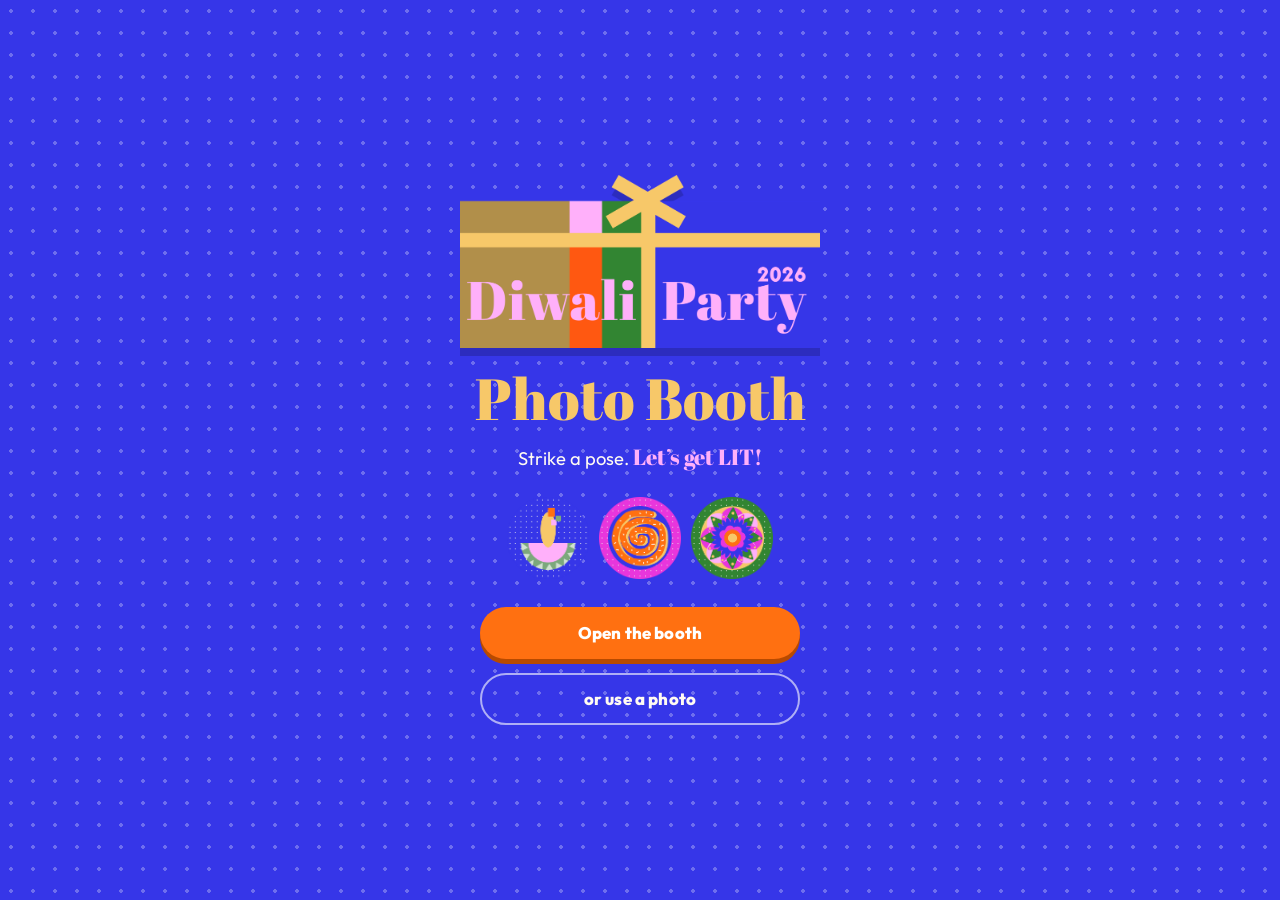
==== index.html @ 6304d8bd "Add Diwali Party virtual photo booth Static web app with live camera, seven brand filters built from" ====
<!doctype html>
<html lang="en">
<head>
  <meta charset="utf-8" />
  <meta name="viewport" content="width=device-width, initial-scale=1, viewport-fit=cover" />
  <title>Diwali Party Photo Booth</title>
  <meta name="description" content="Strike a pose with Diwali Party filters: diyas, sparklers, rangoli, jalebi and samosa. Let's get LIT!" />
  <meta name="theme-color" content="#3636E8" />
  <link rel="icon" type="image/png" href="assets/brand/badge-diya.png" />
  <link rel="preconnect" href="https://fonts.googleapis.com" />
  <link rel="preconnect" href="https://fonts.gstatic.com" crossorigin />
  <link href="https://fonts.googleapis.com/css2?family=Abril+Fatface&family=Outfit:wght@400;600;800&display=swap" rel="stylesheet" />
  <link rel="stylesheet" href="style.css" />
</head>
<body>
  <!-- Welcome -->
  <section id="welcome" class="screen active" aria-labelledby="welcome-title">
    <div class="welcome-inner">
      <img class="wordmark" src="assets/brand/wordmark.png" alt="Diwali Party 2026" />
      <h1 id="welcome-title">Photo Booth</h1>
      <p class="tagline">Strike a pose. <span>Let’s get LIT!</span></p>
      <div class="badge-row" aria-hidden="true">
        <img src="assets/brand/badge-diya-blue.png" alt="" />
        <img src="assets/brand/badge-jalebi.png" alt="" />
        <img src="assets/brand/badge-rangoli-green.png" alt="" />
      </div>
      <button id="start-btn" class="btn btn-primary">Open the booth</button>
      <label class="btn btn-ghost" for="upload-input">or use a photo</label>
      <p id="welcome-error" class="error" role="alert" hidden></p>
    </div>
  </section>

  <!-- Booth -->
  <section id="booth" class="screen" aria-label="Photo booth">
    <header class="booth-header">
      <img src="assets/brand/wordmark.png" alt="Diwali Party 2026" class="mini-wordmark" />
      <div class="mode-toggle" role="radiogroup" aria-label="Capture mode">
        <button role="radio" aria-checked="true" data-mode="single">Photo</button>
        <button role="radio" aria-checked="false" data-mode="strip">Strip ×3</button>
      </div>
      <button id="gallery-btn" class="icon-btn" aria-label="Your photos">
        <span class="count" id="gallery-count">0</span>
      </button>
    </header>

    <div class="stage-wrap">
      <div class="stage">
        <canvas id="stage" width="1080" height="1350" aria-label="Live camera preview with filter"></canvas>
        <div id="countdown" class="countdown" aria-live="assertive"></div>
        <div id="flash" class="flash"></div>
        <div id="strip-progress" class="strip-progress" hidden></div>
      </div>
      <p class="hint" id="hint">Tap a sticker to add it. Drag to move, pinch or scroll to resize, double-tap to remove.</p>
    </div>

    <nav class="filters" id="filters" aria-label="Filters"></nav>

    <div class="controls">
      <button id="stickers-btn" class="side-btn" aria-expanded="false" aria-controls="sticker-tray">
        <img src="assets/brand/samosa.png" alt="" /> <span>Stickers</span>
      </button>
      <button id="shutter" class="shutter" aria-label="Take photo"><span></span></button>
      <button id="flip-btn" class="side-btn" aria-label="Switch camera">
        <svg viewBox="0 0 24 24" width="26" height="26" aria-hidden="true"><path fill="currentColor" d="M20 5h-3.2L15 3H9L7.2 5H4a2 2 0 0 0-2 2v12a2 2 0 0 0 2 2h16a2 2 0 0 0 2-2V7a2 2 0 0 0-2-2Zm-8 13a5 5 0 0 1-4.9-4H5l3-3 3 3H9.1A3 3 0 0 0 12 16a3 3 0 0 0 1.7-.5l1.4 1.4A5 5 0 0 1 12 18Zm4-4-3-3h1.9A3 3 0 0 0 12 10a3 3 0 0 0-1.7.5L8.9 9.1A5 5 0 0 1 16.9 12H19l-3 3Z"/></svg>
        <span>Flip</span>
      </button>
    </div>

    <div id="sticker-tray" class="sticker-tray" hidden>
      <div class="tray-head">
        <strong>Stickers</strong>
        <button id="clear-stickers" class="link-btn">Clear all</button>
      </div>
      <div class="tray-grid" id="tray-grid"></div>
    </div>
  </section>

  <!-- Result -->
  <section id="result" class="screen" aria-label="Your photo">
    <div class="result-inner">
      <h2>Looking LIT! ✨</h2>
      <img id="result-img" alt="Your Diwali Party photo" />
      <div class="result-actions">
        <button id="share-btn" class="btn btn-primary" hidden>Share</button>
        <a id="download-btn" class="btn btn-primary" download="diwali-party.png">Download</a>
        <button id="retake-btn" class="btn btn-ghost">Take another</button>
      </div>
    </div>
  </section>

  <!-- Gallery -->
  <section id="gallery" class="screen" aria-label="Your photos">
    <div class="gallery-inner">
      <header class="gallery-head">
        <h2>Your photos</h2>
        <button id="gallery-close" class="btn btn-ghost small">Back to booth</button>
      </header>
      <p id="gallery-empty" class="muted">No photos yet. Go strike a pose!</p>
      <div id="gallery-grid" class="gallery-grid"></div>
    </div>
  </section>

  <input id="upload-input" type="file" accept="image/*" hidden />
  <video id="video" playsinline muted autoplay hidden></video>
  <script src="app.js"></script>
</body>
</html>
---- style.css ----
:root {
  --marigold: #FF7011;
  --magenta: #E836DC;
  --indigo: #3636E8;
  --leaf: #328532;
  --gold: #F7C869;
  --rose: #FFB0FA;
  --ink: #14124a;
  --paper: #fffaf2;
  --display: "Abril Fatface", Georgia, serif;
  --sans: "Outfit", system-ui, -apple-system, "Segoe UI", sans-serif;
}

* { box-sizing: border-box; }
html, body { height: 100%; }
body {
  margin: 0;
  font-family: var(--sans);
  color: var(--paper);
  background-color: var(--indigo);
  background-image: radial-gradient(rgba(255, 255, 255, .28) 1.6px, transparent 1.8px);
  background-size: 22px 22px;
  -webkit-font-smoothing: antialiased;
  overscroll-behavior: none;
}
button { font: inherit; color: inherit; cursor: pointer; }
img { max-width: 100%; }

.screen { display: none; min-height: 100dvh; }
.screen.active { display: flex; }

/* ---------- Buttons ---------- */
.btn {
  display: inline-flex; align-items: center; justify-content: center;
  min-height: 52px; padding: 0 28px; border-radius: 999px; border: 0;
  font-family: var(--sans); font-weight: 800; font-size: 1.05rem; letter-spacing: .01em;
  text-decoration: none; cursor: pointer; transition: transform .12s ease, box-shadow .12s ease;
}
.btn:active { transform: scale(.97); }
.btn-primary { background: var(--marigold); color: #fff; box-shadow: 0 5px 0 #b84a00; }
.btn-primary:active { box-shadow: 0 2px 0 #b84a00; }
.btn-ghost { background: transparent; color: var(--paper); border: 2px solid rgba(255, 255, 255, .6); }
.btn.small { min-height: 40px; padding: 0 18px; font-size: .95rem; }
.link-btn { background: none; border: 0; color: var(--magenta); font-weight: 600; text-decoration: underline; }
:focus-visible { outline: 3px solid var(--gold); outline-offset: 3px; }

/* ---------- Welcome ---------- */
#welcome { align-items: center; justify-content: center; padding: 32px 16px; }
.welcome-inner { width: 100%; max-width: 440px; display: flex; flex-direction: column; align-items: center; gap: 14px; text-align: center; }
.wordmark { width: min(360px, 90%); filter: drop-shadow(0 8px 0 rgba(0, 0, 0, .18)); animation: bob 3s ease-in-out infinite; }
h1, h2 { font-family: var(--display); font-weight: 400; margin: 0; }
h1 { font-size: clamp(2.6rem, 11vw, 3.6rem); color: var(--gold); line-height: 1; margin-top: 8px; }
.tagline { margin: 0 0 6px; font-size: 1.15rem; }
.tagline span { font-family: var(--display); color: var(--rose); font-size: 1.35rem; }
.badge-row { display: flex; gap: 10px; margin: 6px 0 14px; }
.badge-row img { width: 82px; height: 82px; animation: spin 18s linear infinite; }
.badge-row img:nth-child(2) { animation-direction: reverse; }
.welcome-inner .btn { width: 100%; max-width: 320px; }
.error { background: var(--paper); color: #a3002f; padding: 10px 14px; border-radius: 12px; font-weight: 600; }
@keyframes bob { 50% { transform: translateY(-6px) rotate(-1deg); } }
@keyframes spin { to { transform: rotate(360deg); } }

/* ---------- Booth ---------- */
#booth { flex-direction: column; align-items: center; padding: max(10px, env(safe-area-inset-top)) 16px max(14px, env(safe-area-inset-bottom)); gap: 10px; }
.booth-header { width: 100%; max-width: 560px; display: flex; align-items: center; justify-content: space-between; gap: 10px; }
.mini-wordmark { height: 40px; width: auto; }
.mode-toggle { display: flex; background: rgba(0, 0, 0, .25); border-radius: 999px; padding: 4px; }
.mode-toggle button { border: 0; background: transparent; padding: 7px 14px; border-radius: 999px; font-weight: 600; font-size: .9rem; }
.mode-toggle button[aria-checked="true"] { background: var(--gold); color: var(--ink); }
.icon-btn {
  width: 44px; height: 44px; border-radius: 12px; border: 2px solid rgba(255, 255, 255, .7);
  background: url("assets/brand/badge-rangoli.png") center / 115% no-repeat; position: relative; flex: none;
}
.icon-btn .count {
  position: absolute; top: -8px; right: -8px; min-width: 22px; height: 22px; border-radius: 11px; padding: 0 6px;
  background: var(--magenta); color: #fff; font-size: .75rem; font-weight: 800; display: grid; place-items: center;
}

.stage-wrap { width: 100%; display: flex; flex-direction: column; align-items: center; justify-content: center; gap: 6px; flex: 1 1 auto; min-height: 0; }
.stage {
  position: relative; aspect-ratio: 4 / 5;
  height: min(calc(100dvh - 300px), calc((100vw - 32px) * 1.25), 760px); max-width: 100%;
  border-radius: 18px; overflow: hidden; background: var(--ink);
  box-shadow: 0 10px 0 rgba(0, 0, 0, .2);
}
#stage { width: 100%; height: 100%; display: block; touch-action: none; }
.hint { margin: 0; font-size: .8rem; opacity: .8; text-align: center; max-width: 480px; }

.countdown {
  position: absolute; inset: 0; display: grid; place-items: center; pointer-events: none;
  font-family: var(--display); font-size: clamp(6rem, 30vw, 11rem); color: var(--gold);
  text-shadow: 0 6px 0 var(--magenta);
}
.countdown.pop { animation: pop .9s ease-out; }
@keyframes pop { 0% { transform: scale(1.6); opacity: 0; } 25% { transform: scale(1); opacity: 1; } 100% { opacity: .2; } }
.flash { position: absolute; inset: 0; background: #fff; opacity: 0; pointer-events: none; }
.flash.go { animation: flash .45s ease-out; }
@keyframes flash { 0% { opacity: .95; } 100% { opacity: 0; } }
.strip-progress {
  position: absolute; top: 12px; left: 50%; transform: translateX(-50%);
  background: var(--ink); color: var(--gold); font-weight: 800; padding: 6px 14px; border-radius: 999px; font-size: .9rem;
}

.filters {
  width: 100%; max-width: 640px; display: flex; gap: 10px; overflow-x: auto; padding: 4px 2px 8px;
  scroll-snap-type: x mandatory; scrollbar-width: none;
}
.filters::-webkit-scrollbar { display: none; }
.filter-chip {
  flex: none; scroll-snap-align: center; display: flex; flex-direction: column; align-items: center; gap: 4px;
  background: none; border: 0; padding: 0; width: 70px;
}
.filter-chip .sw {
  width: 58px; height: 58px; border-radius: 50%; border: 3px solid transparent; background-size: cover; background-position: center;
  box-shadow: 0 3px 0 rgba(0, 0, 0, .25); transition: transform .15s ease;
}
.filter-chip span { font-size: .72rem; font-weight: 600; white-space: nowrap; }
.filter-chip[aria-pressed="true"] .sw { border-color: var(--gold); transform: scale(1.08); }

.controls { width: 100%; max-width: 420px; display: grid; grid-template-columns: 1fr auto 1fr; align-items: center; }
.side-btn { background: none; border: 0; display: flex; flex-direction: column; align-items: center; gap: 2px; font-size: .78rem; font-weight: 600; justify-self: center; }
.side-btn img { width: 30px; height: 30px; }
.shutter {
  width: 82px; height: 82px; border-radius: 50%; border: 5px solid var(--paper); background: transparent; padding: 5px;
}
.shutter span { display: block; width: 100%; height: 100%; border-radius: 50%; background: var(--marigold); transition: transform .12s; }
.shutter:active span { transform: scale(.88); }
.shutter:disabled { opacity: .5; }

.sticker-tray {
  position: fixed; left: 0; right: 0; bottom: 0; z-index: 10;
  background: var(--paper); color: var(--ink); border-radius: 22px 22px 0 0;
  padding: 14px 16px max(16px, env(safe-area-inset-bottom)); box-shadow: 0 -10px 30px rgba(0, 0, 0, .3);
  max-width: 640px; margin: 0 auto;
}
.tray-head { display: flex; justify-content: space-between; align-items: center; margin-bottom: 10px; }
.tray-grid { display: grid; grid-template-columns: repeat(auto-fill, minmax(64px, 1fr)); gap: 10px; }
.tray-grid button { background: #fff; border: 2px solid #eee3d3; border-radius: 14px; padding: 6px; aspect-ratio: 1; }
.tray-grid img { width: 100%; height: 100%; object-fit: contain; }

/* ---------- Result ---------- */
#result, #gallery { align-items: flex-start; justify-content: center; padding: 24px 16px; }
.result-inner { width: 100%; max-width: 520px; display: flex; flex-direction: column; align-items: center; gap: 16px; }
.result-inner h2 { color: var(--gold); font-size: 2.2rem; }
#result-img {
  max-height: 62dvh; width: auto; border-radius: 10px; background: #fff; padding: 10px;
  box-shadow: 0 10px 0 rgba(0, 0, 0, .2); transform: rotate(-1.5deg);
}
.result-actions { display: flex; flex-wrap: wrap; gap: 12px; justify-content: center; }

/* ---------- Gallery ---------- */
.gallery-inner { width: 100%; max-width: 760px; }
.gallery-head { display: flex; justify-content: space-between; align-items: center; margin-bottom: 16px; gap: 12px; }
.gallery-head h2 { color: var(--gold); font-size: 2rem; }
.muted { opacity: .8; }
.gallery-grid { display: grid; grid-template-columns: repeat(auto-fill, minmax(150px, 1fr)); gap: 14px; }
.gallery-grid a { display: block; background: #fff; padding: 6px; border-radius: 8px; box-shadow: 0 5px 0 rgba(0, 0, 0, .2); }
.gallery-grid img { display: block; width: 100%; border-radius: 4px; }

@media (prefers-reduced-motion: reduce) {
  *, *::before, *::after { animation: none !important; transition: none !important; }
}
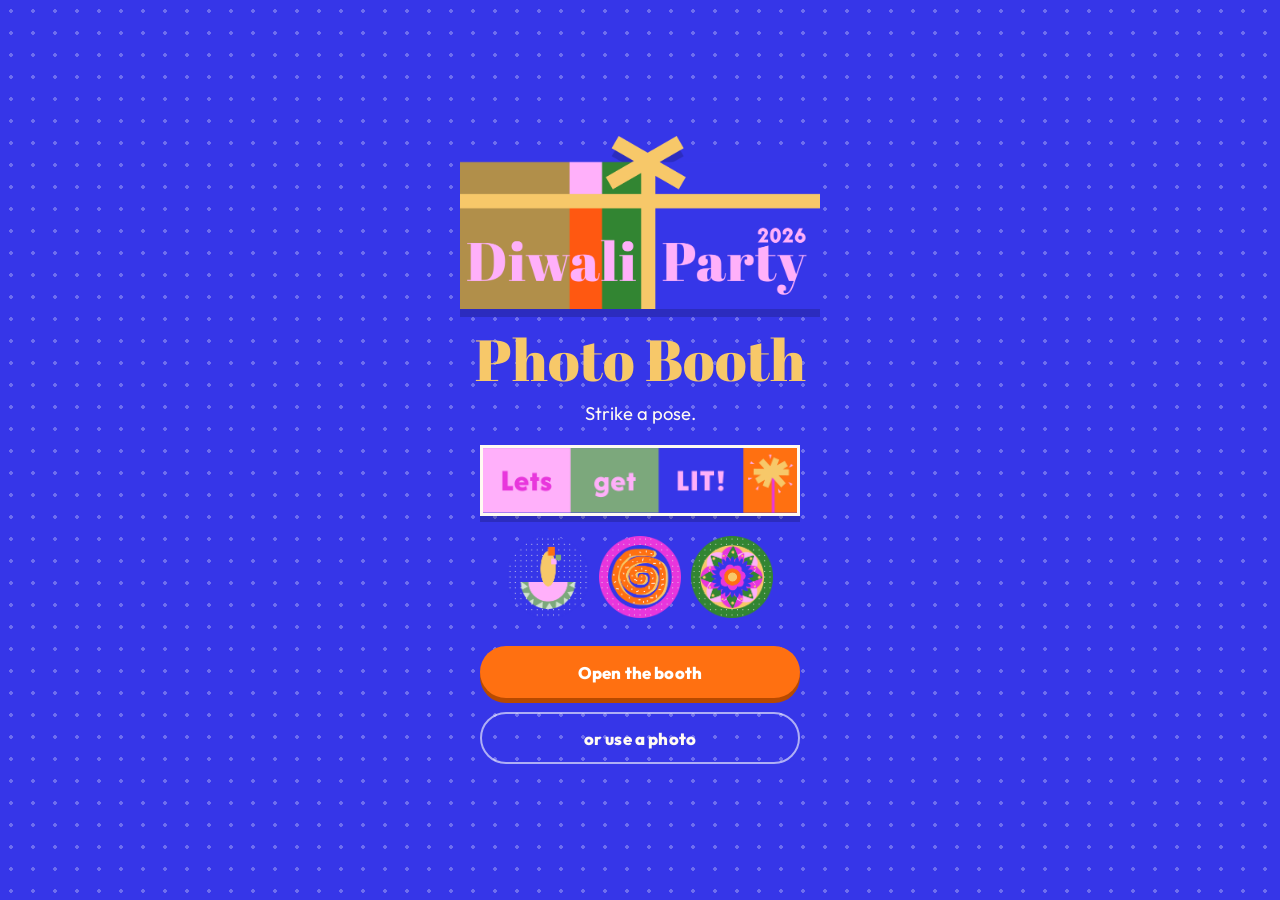
==== commit 6bd5c27b: "Brand 'Lets get LIT!' banner everywhere and a warmer, grainier film look - Draw the colour-block 'Le" ====
--- a/index.html
+++ b/index.html
@@ -18,7 +18,8 @@
     <div class="welcome-inner">
       <img class="wordmark" src="assets/brand/wordmark.png" alt="Diwali Party 2026" />
       <h1 id="welcome-title">Photo Booth</h1>
-      <p class="tagline">Strike a pose. <span>Let’s get LIT!</span></p>
+      <p class="tagline">Strike a pose.</p>
+      <img class="lit-banner" src="assets/brand/lets-get-lit.png" alt="Lets get LIT!" />
       <div class="badge-row" aria-hidden="true">
         <img src="assets/brand/badge-diya-blue.png" alt="" />
         <img src="assets/brand/badge-jalebi.png" alt="" />
@@ -35,8 +36,8 @@
     <header class="booth-header">
       <img src="assets/brand/wordmark.png" alt="Diwali Party 2026" class="mini-wordmark" />
       <div class="mode-toggle" role="radiogroup" aria-label="Capture mode">
-        <button role="radio" aria-checked="true" data-mode="single">Photo</button>
-        <button role="radio" aria-checked="false" data-mode="strip">Strip ×3</button>
+        <button role="radio" aria-checked="true" data-mode="strip">Strip ×3</button>
+        <button role="radio" aria-checked="false" data-mode="single">Single</button>
       </div>
       <button id="gallery-btn" class="icon-btn" aria-label="Your photos">
         <span class="count" id="gallery-count">0</span>
@@ -50,6 +51,7 @@
         <div id="flash" class="flash"></div>
         <div id="strip-progress" class="strip-progress" hidden></div>
       </div>
+      <div id="film-tray" class="film-tray" hidden aria-hidden="true"></div>
       <p class="hint" id="hint">Tap a sticker to add it. Drag to move, pinch or scroll to resize, double-tap to remove.</p>
     </div>
 
@@ -75,15 +77,25 @@
     </div>
   </section>
 
-  <!-- Result -->
-  <section id="result" class="screen" aria-label="Your photo">
+  <!-- Result: the booth printer -->
+  <section id="result" class="screen" aria-label="Your photos are printing">
     <div class="result-inner">
-      <h2>Looking LIT! ✨</h2>
-      <img id="result-img" alt="Your Diwali Party photo" />
-      <div class="result-actions">
-        <button id="share-btn" class="btn btn-primary" hidden>Share</button>
-        <a id="download-btn" class="btn btn-primary" download="diwali-party.png">Download</a>
-        <button id="retake-btn" class="btn btn-ghost">Take another</button>
+      <div class="printer" aria-hidden="true">
+        <div class="printer-lights"><i></i><i></i><i></i><i></i><i></i></div>
+        <img src="assets/brand/wordmark.png" alt="" class="printer-wordmark" />
+        <div class="printer-label">PHOTO BOOTH</div>
+        <div class="printer-slot"></div>
+      </div>
+      <div class="print-window" id="print-window">
+        <div class="print" id="print">
+          <img id="result-img" alt="Your Diwali Party photo strip" />
+        </div>
+      </div>
+      <p id="develop-status" class="develop-status" aria-live="polite">Printing…</p>
+      <div class="result-actions" id="result-actions">
+        <button id="save-btn" class="btn btn-primary">Save to Camera Roll</button>
+        <button id="retake-btn" class="btn btn-ghost">Take more</button>
+        <p class="save-hint" id="save-hint">Tip: you can also press and hold the photo to save it.</p>
       </div>
     </div>
   </section>
--- a/style.css
+++ b/style.css
@@ -51,7 +51,7 @@
 h1, h2 { font-family: var(--display); font-weight: 400; margin: 0; }
 h1 { font-size: clamp(2.6rem, 11vw, 3.6rem); color: var(--gold); line-height: 1; margin-top: 8px; }
 .tagline { margin: 0 0 6px; font-size: 1.15rem; }
-.tagline span { font-family: var(--display); color: var(--rose); font-size: 1.35rem; }
+.lit-banner { width: min(320px, 85%); display: block; border: 3px solid var(--paper); box-shadow: 0 6px 0 rgba(0, 0, 0, .18); }
 .badge-row { display: flex; gap: 10px; margin: 6px 0 14px; }
 .badge-row img { width: 82px; height: 82px; animation: spin 18s linear infinite; }
 .badge-row img:nth-child(2) { animation-direction: reverse; }
@@ -138,15 +138,70 @@
 .tray-grid button { background: #fff; border: 2px solid #eee3d3; border-radius: 14px; padding: 6px; aspect-ratio: 1; }
 .tray-grid img { width: 100%; height: 100%; object-fit: contain; }
 
-/* ---------- Result ---------- */
-#result, #gallery { align-items: flex-start; justify-content: center; padding: 24px 16px; }
-.result-inner { width: 100%; max-width: 520px; display: flex; flex-direction: column; align-items: center; gap: 16px; }
-.result-inner h2 { color: var(--gold); font-size: 2.2rem; }
-#result-img {
-  max-height: 62dvh; width: auto; border-radius: 10px; background: #fff; padding: 10px;
-  box-shadow: 0 10px 0 rgba(0, 0, 0, .2); transform: rotate(-1.5deg);
-}
-.result-actions { display: flex; flex-wrap: wrap; gap: 12px; justify-content: center; }
+/* ---------- Film tray (shots taken so far) ---------- */
+.film-tray { display: flex; gap: 8px; background: #111; padding: 6px 10px; border-radius: 8px; }
+.film-tray[hidden] { display: none; }
+.film-tray span {
+  width: 40px; height: 50px; border-radius: 3px; background: #333 center / cover no-repeat;
+  outline: 2px solid #222; transition: transform .25s ease;
+}
+.film-tray span.filled { transform: scale(1.08); outline-color: var(--gold); }
+
+/* ---------- Result: booth printer ---------- */
+#result { align-items: flex-start; justify-content: center; padding: 20px 16px 28px; }
+.result-inner { width: 100%; max-width: 520px; display: flex; flex-direction: column; align-items: center; }
+.printer {
+  position: relative; width: min(340px, 92%); padding: 14px 18px 30px; border-radius: 22px 22px 10px 10px;
+  background-color: var(--magenta);
+  background-image: radial-gradient(rgba(255, 255, 255, .45) 1.6px, transparent 1.8px);
+  background-size: 16px 16px;
+  box-shadow: 0 8px 0 #a51f9c, inset 0 -6px 0 rgba(0, 0, 0, .12);
+  display: flex; flex-direction: column; align-items: center; gap: 6px; z-index: 2;
+}
+.printer-lights { display: flex; gap: 10px; }
+.printer-lights i { width: 12px; height: 12px; border-radius: 50%; background: var(--gold); opacity: .35; }
+.printing .printer-lights i { animation: blink 1s infinite; }
+.printing .printer-lights i:nth-child(2) { animation-delay: .2s; }
+.printing .printer-lights i:nth-child(3) { animation-delay: .4s; }
+.printing .printer-lights i:nth-child(4) { animation-delay: .6s; }
+.printing .printer-lights i:nth-child(5) { animation-delay: .8s; }
+@keyframes blink { 0%, 100% { opacity: .35; } 50% { opacity: 1; box-shadow: 0 0 10px var(--gold); } }
+.printer-wordmark { width: 170px; }
+.printer-label { font-weight: 800; letter-spacing: .3em; font-size: .72rem; color: var(--paper); }
+.printer-slot {
+  position: absolute; left: 50%; bottom: 10px; transform: translateX(-50%);
+  width: min(calc(var(--print-w, 150px) + 26px), calc(100% - 24px)); height: 12px; border-radius: 6px; background: #1a0b26;
+  box-shadow: inset 0 3px 4px rgba(0, 0, 0, .7);
+}
+/* The print emerges from just under the slot */
+.print-window { position: relative; margin-top: -10px; width: var(--print-w, 150px); height: var(--print-h, 400px); overflow: hidden; z-index: 1; }
+.print {
+  width: 100%; transform: translateY(-101%);
+  background: #fff; padding: 0; border-radius: 0 0 4px 4px;
+  box-shadow: 0 8px 18px rgba(0, 0, 0, .3);
+}
+.print img { display: block; width: 100%; height: auto; }
+.print.feeding { animation: feed 3.4s cubic-bezier(.3, .1, .3, 1) forwards; }
+@keyframes feed {
+  0% { transform: translateY(-101%); }
+  22% { transform: translateY(-74%); }
+  30% { transform: translateY(-72%); }
+  55% { transform: translateY(-40%); }
+  62% { transform: translateY(-38%); }
+  88% { transform: translateY(-4%); }
+  100% { transform: translateY(0); }
+}
+.print.dropped { transform: translateY(0); animation: settle .5s ease-out; }
+@keyframes settle { 0% { transform: translateY(0) rotate(0); } 40% { transform: translateY(6px) rotate(-1.2deg); } 100% { transform: translateY(0) rotate(0); } }
+/* Developing: starts pale and washed out, then the colour comes in */
+.print img.undeveloped { filter: brightness(1.9) contrast(.35) saturate(0) blur(1.5px); opacity: .55; }
+.print img.developing { transition: filter 5s ease-in, opacity 3s ease-in; filter: none; opacity: 1; }
+
+.status-banner { height: 44px; width: auto; display: block; margin: 0 auto; }
+.develop-status { margin: 14px 0 6px; font-family: var(--display); color: var(--gold); font-size: 1.5rem; min-height: 1.8rem; text-align: center; }
+.result-actions { display: flex; flex-wrap: wrap; gap: 12px; justify-content: center; transition: opacity .4s; }
+.result-actions.waiting { opacity: 0; pointer-events: none; }
+.save-hint { width: 100%; text-align: center; font-size: .8rem; opacity: .75; margin: 0; }
 
 /* ---------- Gallery ---------- */
 .gallery-inner { width: 100%; max-width: 760px; }
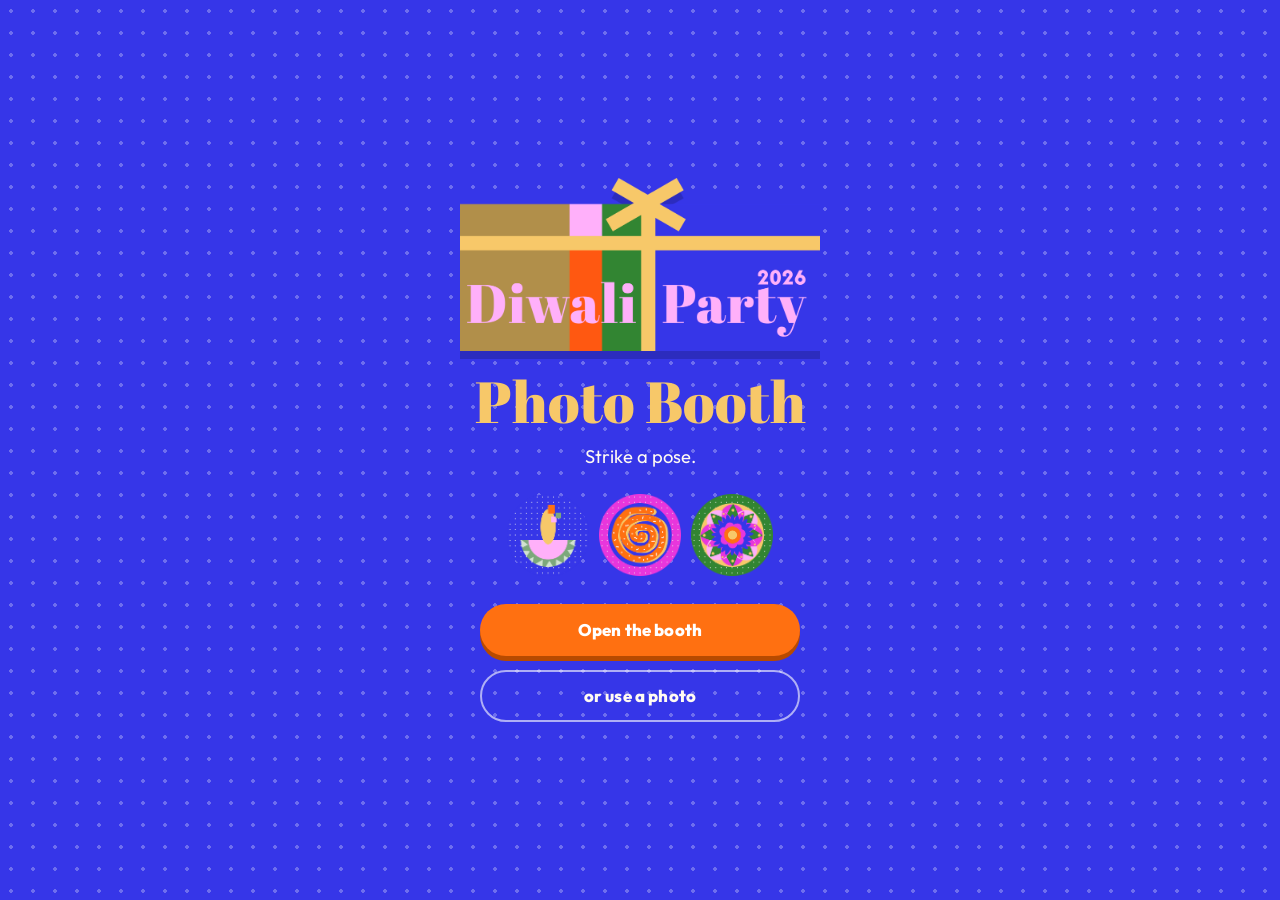
==== commit 7f723f1f: "One brand mark per design, and a more colourful film look - Lettering rule: every design uses either" ====
--- a/index.html
+++ b/index.html
@@ -19,7 +19,6 @@
       <img class="wordmark" src="assets/brand/wordmark.png" alt="Diwali Party 2026" />
       <h1 id="welcome-title">Photo Booth</h1>
       <p class="tagline">Strike a pose.</p>
-      <img class="lit-banner" src="assets/brand/lets-get-lit.png" alt="Lets get LIT!" />
       <div class="badge-row" aria-hidden="true">
         <img src="assets/brand/badge-diya-blue.png" alt="" />
         <img src="assets/brand/badge-jalebi.png" alt="" />
@@ -34,7 +33,7 @@
   <!-- Booth -->
   <section id="booth" class="screen" aria-label="Photo booth">
     <header class="booth-header">
-      <img src="assets/brand/wordmark.png" alt="Diwali Party 2026" class="mini-wordmark" />
+      <span class="header-spacer" aria-hidden="true"></span>
       <div class="mode-toggle" role="radiogroup" aria-label="Capture mode">
         <button role="radio" aria-checked="true" data-mode="strip">Strip ×3</button>
         <button role="radio" aria-checked="false" data-mode="single">Single</button>
@@ -82,7 +81,7 @@
     <div class="result-inner">
       <div class="printer" aria-hidden="true">
         <div class="printer-lights"><i></i><i></i><i></i><i></i><i></i></div>
-        <img src="assets/brand/wordmark.png" alt="" class="printer-wordmark" />
+        <img src="assets/brand/wordmark.png" alt="" class="printer-wordmark" id="printer-mark" />
         <div class="printer-label">PHOTO BOOTH</div>
         <div class="printer-slot"></div>
       </div>
--- a/style.css
+++ b/style.css
@@ -51,7 +51,6 @@
 h1, h2 { font-family: var(--display); font-weight: 400; margin: 0; }
 h1 { font-size: clamp(2.6rem, 11vw, 3.6rem); color: var(--gold); line-height: 1; margin-top: 8px; }
 .tagline { margin: 0 0 6px; font-size: 1.15rem; }
-.lit-banner { width: min(320px, 85%); display: block; border: 3px solid var(--paper); box-shadow: 0 6px 0 rgba(0, 0, 0, .18); }
 .badge-row { display: flex; gap: 10px; margin: 6px 0 14px; }
 .badge-row img { width: 82px; height: 82px; animation: spin 18s linear infinite; }
 .badge-row img:nth-child(2) { animation-direction: reverse; }
@@ -63,7 +62,7 @@
 /* ---------- Booth ---------- */
 #booth { flex-direction: column; align-items: center; padding: max(10px, env(safe-area-inset-top)) 16px max(14px, env(safe-area-inset-bottom)); gap: 10px; }
 .booth-header { width: 100%; max-width: 560px; display: flex; align-items: center; justify-content: space-between; gap: 10px; }
-.mini-wordmark { height: 40px; width: auto; }
+.header-spacer { width: 44px; flex: none; }
 .mode-toggle { display: flex; background: rgba(0, 0, 0, .25); border-radius: 999px; padding: 4px; }
 .mode-toggle button { border: 0; background: transparent; padding: 7px 14px; border-radius: 999px; font-weight: 600; font-size: .9rem; }
 .mode-toggle button[aria-checked="true"] { background: var(--gold); color: var(--ink); }
@@ -166,7 +165,7 @@
 .printing .printer-lights i:nth-child(4) { animation-delay: .6s; }
 .printing .printer-lights i:nth-child(5) { animation-delay: .8s; }
 @keyframes blink { 0%, 100% { opacity: .35; } 50% { opacity: 1; box-shadow: 0 0 10px var(--gold); } }
-.printer-wordmark { width: 170px; }
+.printer-wordmark { width: 170px; max-height: 82px; object-fit: contain; }
 .printer-label { font-weight: 800; letter-spacing: .3em; font-size: .72rem; color: var(--paper); }
 .printer-slot {
   position: absolute; left: 50%; bottom: 10px; transform: translateX(-50%);
@@ -197,7 +196,6 @@
 .print img.undeveloped { filter: brightness(1.9) contrast(.35) saturate(0) blur(1.5px); opacity: .55; }
 .print img.developing { transition: filter 5s ease-in, opacity 3s ease-in; filter: none; opacity: 1; }
 
-.status-banner { height: 44px; width: auto; display: block; margin: 0 auto; }
 .develop-status { margin: 14px 0 6px; font-family: var(--display); color: var(--gold); font-size: 1.5rem; min-height: 1.8rem; text-align: center; }
 .result-actions { display: flex; flex-wrap: wrap; gap: 12px; justify-content: center; transition: opacity .4s; }
 .result-actions.waiting { opacity: 0; pointer-events: none; }
